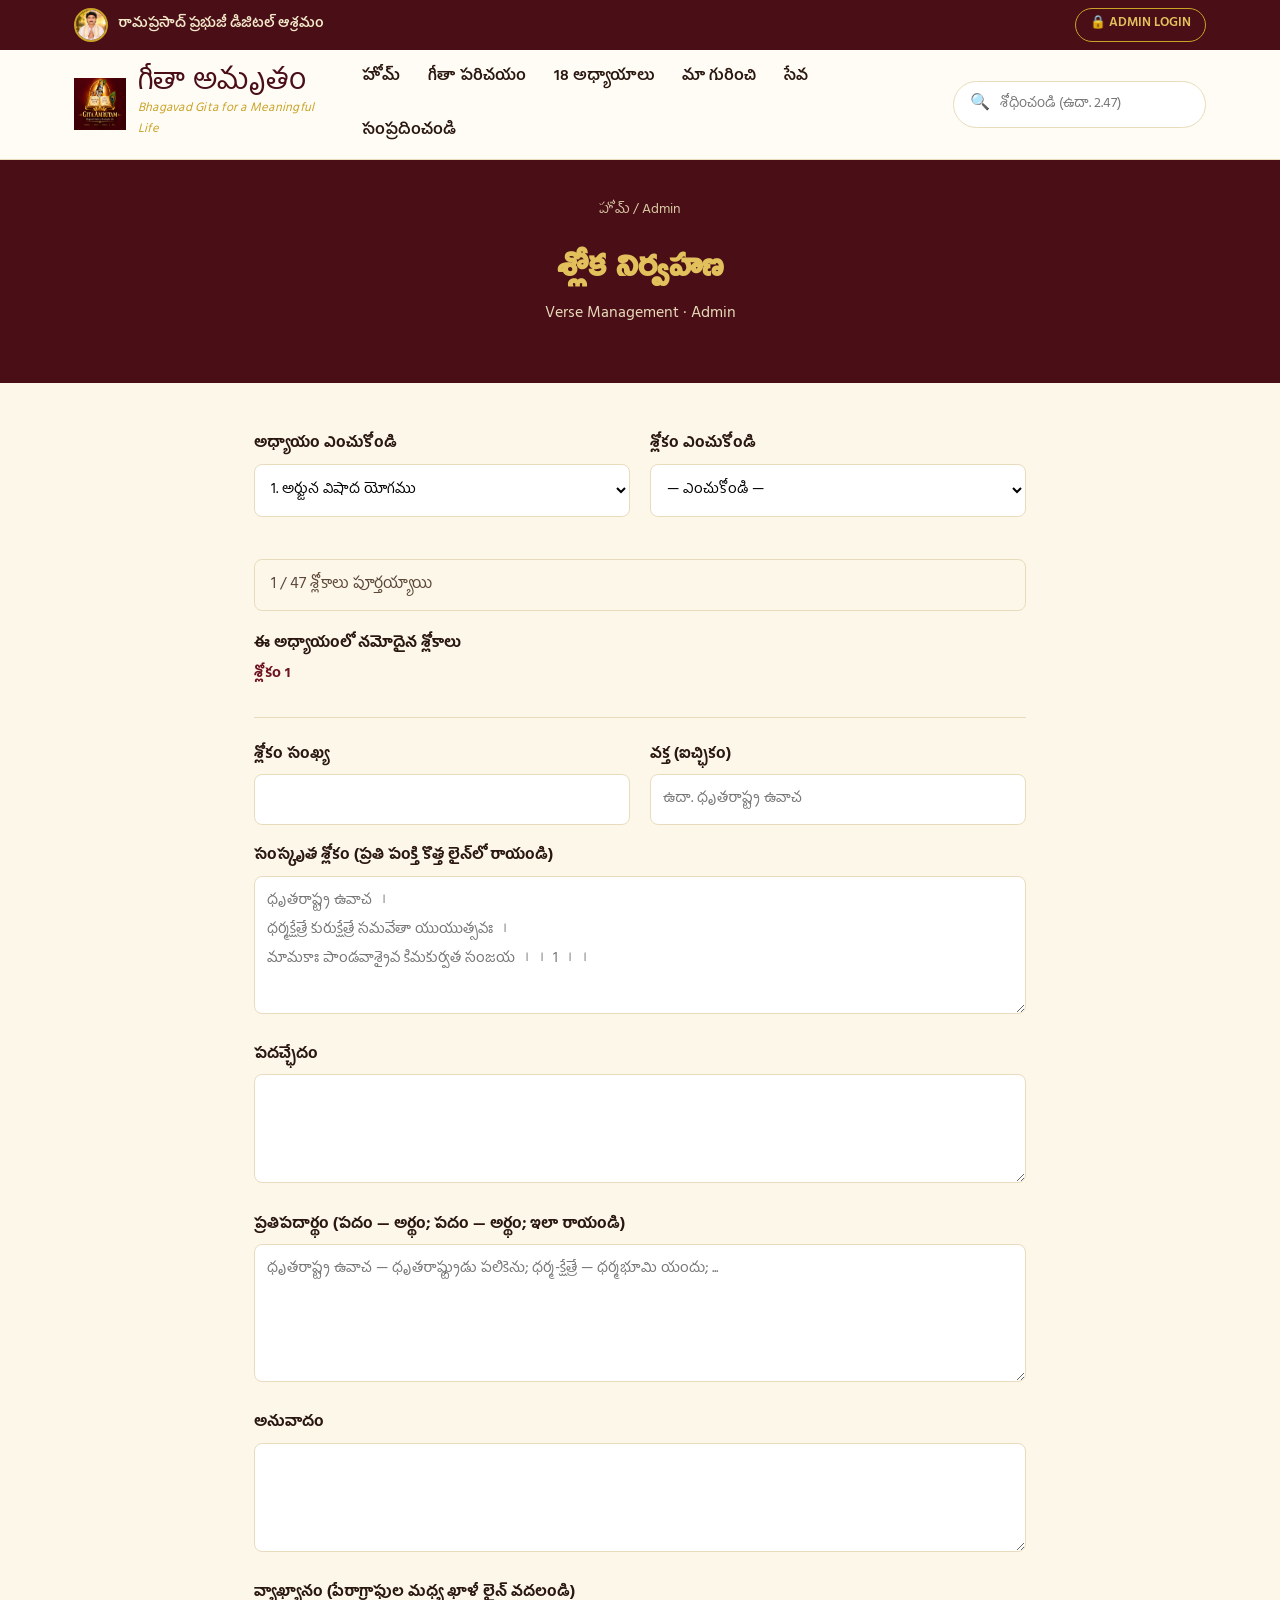
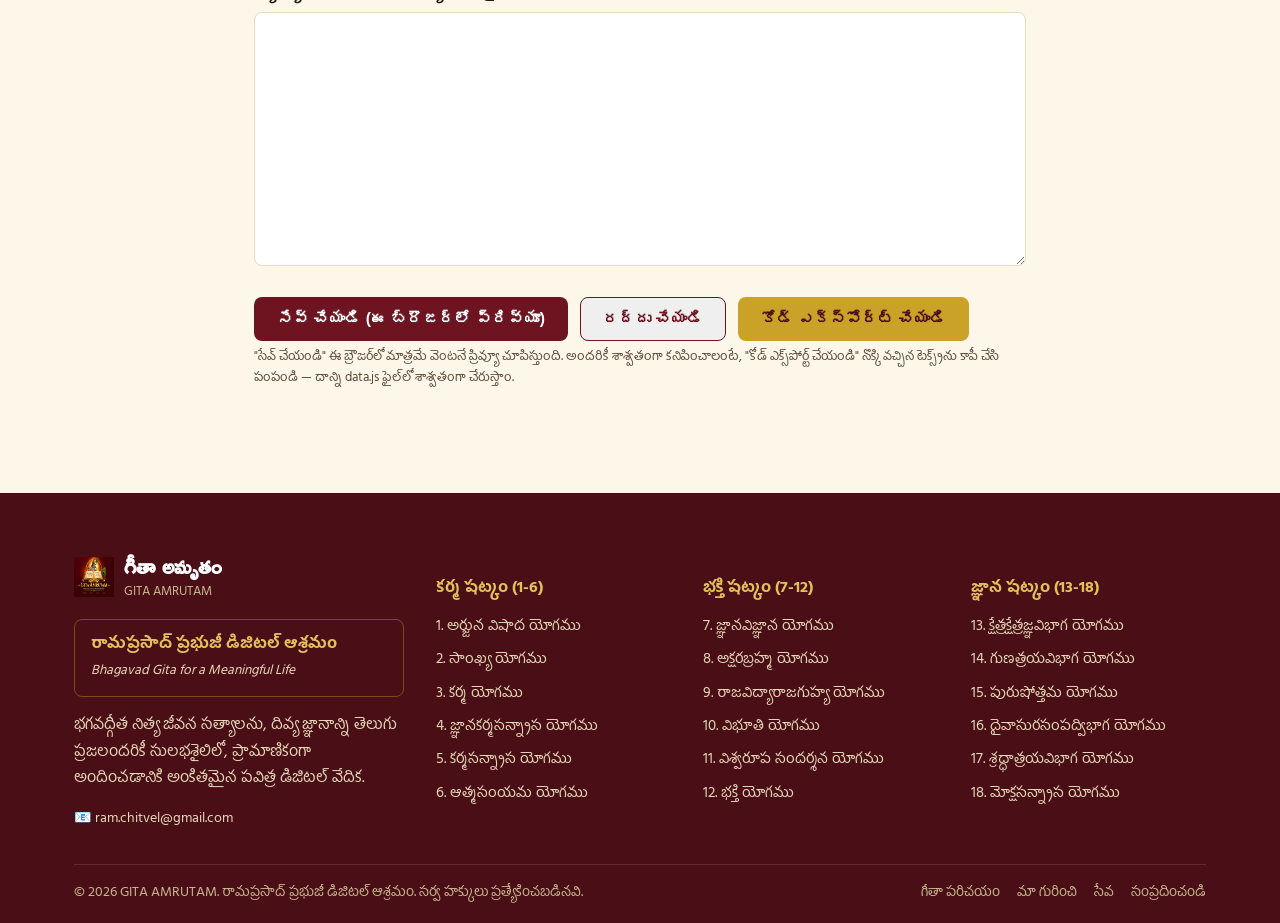
==== admin.html @ 32316d52 "Add files via upload" ====
<!DOCTYPE html>
<html lang="te">
<head>
<meta charset="UTF-8">
<meta name="viewport" content="width=device-width, initial-scale=1.0">
<title>శ్లోక నిర్వహణ — Admin</title>
<link rel="icon" href="assets/logo.png">
<link rel="stylesheet" href="css/style.css">
<style>
  .admin-wrap{max-width:820px;margin:0 auto;padding:50px 24px 90px;}
  .admin-wrap h1{color:var(--maroon);font-size:1.8rem;}
  .admin-wrap .sub{color:var(--gold);font-style:italic;margin-bottom:30px;}
  .field{margin-bottom:20px;}
  .field label{display:block;font-weight:700;color:var(--ink);margin-bottom:6px;font-size:0.92rem;}
  .field input, .field select, .field textarea{
    width:100%;padding:10px 12px;border:1px solid var(--border-soft);border-radius:8px;
    font-family:inherit;font-size:0.95rem;background:#fff;
  }
  .row2{display:grid;grid-template-columns:1fr 1fr;gap:20px;}
  .progress-box{border:1px solid var(--border-soft);border-radius:8px;padding:12px 16px;margin:22px 0;color:var(--ink-soft);}
  .existing-list{font-size:0.9rem;color:var(--ink-soft);margin-bottom:30px;}
  .existing-list a{color:var(--maroon);font-weight:700;margin-right:10px;}
  .code-out{width:100%;min-height:160px;font-family:monospace;font-size:0.82rem;margin-top:14px;}
  .btn-row{display:flex;gap:12px;flex-wrap:wrap;margin-top:10px;}
  .hint{font-size:0.82rem;color:var(--ink-soft);margin-top:6px;}
</style>
</head>
<body>

<div id="site-header"></div>

<div class="page-header">
  <div class="container">
    <div class="crumb"><a href="index.html">హోమ్</a> / Admin</div>
    <h1 style="color:var(--gold-light);">శ్లోక నిర్వహణ</h1>
    <p>Verse Management · Admin</p>
  </div>
</div>

<div class="admin-wrap">

  <div class="row2">
    <div class="field">
      <label>అధ్యాయం ఎంచుకోండి</label>
      <select id="admin-chapter"></select>
    </div>
    <div class="field">
      <label>శ్లోకం ఎంచుకోండి</label>
      <select id="admin-verse"></select>
    </div>
  </div>

  <div class="progress-box" id="admin-progress"></div>

  <div class="field">
    <label>ఈ అధ్యాయంలో నమోదైన శ్లోకాలు</label>
    <div class="existing-list" id="admin-existing">ఇంకా శ్లోకాలు నమోదు కాలేదు.</div>
  </div>

  <hr style="border:none;border-top:1px solid var(--border-soft);margin:26px 0;">

  <div class="row2">
    <div class="field">
      <label>శ్లోకం సంఖ్య</label>
      <input type="number" id="f-verse-num" min="1">
    </div>
    <div class="field">
      <label>వక్త (ఐచ్ఛికం)</label>
      <input type="text" id="f-speaker" placeholder="ఉదా. ధృతరాష్ట్ర ఉవాచ">
    </div>
  </div>

  <div class="field">
    <label>సంస్కృత శ్లోకం (ప్రతి పంక్తి కొత్త లైన్‌లో రాయండి)</label>
    <textarea id="f-sanskrit" rows="4" placeholder="ధృతరాష్ట్ర ఉవాచ ।&#10;ధర్మక్షేత్రే కురుక్షేత్రే సమవేతా యుయుత్సవః ।&#10;మామకాః పాండవాశ్చైవ కిమకుర్వత సంజయ ।। 1 ।।"></textarea>
  </div>

  <div class="field">
    <label>పదచ్ఛేదం</label>
    <textarea id="f-padachedanam" rows="3"></textarea>
  </div>

  <div class="field">
    <label>ప్రతిపదార్థం (పదం — అర్థం; పదం — అర్థం; ఇలా రాయండి)</label>
    <textarea id="f-pratipadartham" rows="4" placeholder="ధృతరాష్ట్ర ఉవాచ — ధృతరాష్ట్రుడు పలికెను; ధర్మ-క్షేత్రే — ధర్మభూమి యందు; ..."></textarea>
  </div>

  <div class="field">
    <label>అనువాదం</label>
    <textarea id="f-translation" rows="3"></textarea>
  </div>

  <div class="field">
    <label>వ్యాఖ్యానం (పేరాగ్రాఫుల మధ్య ఖాళీ లైన్ వదలండి)</label>
    <textarea id="f-commentary" rows="8"></textarea>
  </div>

  <div class="btn-row">
    <button class="btn btn-maroon" onclick="saveDraft()">సేవ్ చేయండి (ఈ బ్రౌజర్‌లో ప్రివ్యూ)</button>
    <button class="btn btn-outline" onclick="clearForm()">రద్దు చేయండి</button>
    <button class="btn btn-gold" onclick="exportCode()">కోడ్ ఎక్స్‌పోర్ట్ చేయండి</button>
  </div>
  <p class="hint">"సేవ్ చేయండి" ఈ బ్రౌజర్‌లో మాత్రమే వెంటనే ప్రివ్యూ చూపిస్తుంది. అందరికీ శాశ్వతంగా కనిపించాలంటే, "కోడ్ ఎక్స్‌పోర్ట్ చేయండి" నొక్కి వచ్చిన టెక్స్ట్‌ను కాపీ చేసి పంపండి — దాన్ని data.js ఫైల్‌లో శాశ్వతంగా చేరుస్తాం.</p>

  <textarea class="code-out" id="code-output" style="display:none;" readonly></textarea>
</div>

<div id="site-footer"></div>

<script src="js/data.js"></script>
<script src="js/main.js"></script>
<script>
  mountLayout("");

  function populateChapterSelect(){
    const sel = document.getElementById("admin-chapter");
    sel.innerHTML = CHAPTERS.map(c => `<option value="${c.n}">${c.n}. ${c.te}</option>`).join("");
    sel.onchange = onChapterChange;
    onChapterChange();
  }

  function onChapterChange(){
    const chNum = Number(document.getElementById("admin-chapter").value);
    const chapter = getChapter(chNum);
    const existing = versesForChapter(chNum);

    document.getElementById("admin-progress").textContent =
      `${existing.length} / ${chapter.verses} శ్లోకాలు పూర్తయ్యాయి`;

    const vSel = document.getElementById("admin-verse");
    let opts = `<option value="">— ఎంచుకోండి —</option>`;
    for(let i=1;i<=chapter.verses;i++){
      const has = existing.find(v=>v.verse===i);
      opts += `<option value="${i}">${has?"✓ ":""}శ్లోకం ${i}</option>`;
    }
    vSel.innerHTML = opts;
    vSel.onchange = onVerseChange;

    document.getElementById("admin-existing").innerHTML = existing.length
      ? existing.map(v => `<a href="verse.html?ch=${chNum}&v=${v.verse}" target="_blank">శ్లోకం ${v.verse}</a>`).join(" ")
      : "ఇంకా శ్లోకాలు నమోదు కాలేదు.";
  }

  function onVerseChange(){
    const chNum = Number(document.getElementById("admin-chapter").value);
    const vNum = Number(document.getElementById("admin-verse").value);
    if(!vNum) { clearForm(false); return; }
    const v = getVerse(chNum, vNum);
    document.getElementById("f-verse-num").value = vNum;
    document.getElementById("f-speaker").value = v ? (v.speaker||"") : "";
    document.getElementById("f-sanskrit").value = v ? v.sanskrit.join("\n") : "";
    document.getElementById("f-padachedanam").value = v ? v.padachedanam : "";
    document.getElementById("f-pratipadartham").value = v ? v.pratipadartham : "";
    document.getElementById("f-translation").value = v ? v.translation : "";
    document.getElementById("f-commentary").value = v ? v.commentary.join("\n\n") : "";
  }

  function clearForm(resetVerseSelect=true){
    if(resetVerseSelect) document.getElementById("admin-verse").value = "";
    document.getElementById("f-verse-num").value = "";
    document.getElementById("f-speaker").value = "";
    document.getElementById("f-sanskrit").value = "";
    document.getElementById("f-padachedanam").value = "";
    document.getElementById("f-pratipadartham").value = "";
    document.getElementById("f-translation").value = "";
    document.getElementById("f-commentary").value = "";
  }

  function buildVerseObject(){
    const chNum = Number(document.getElementById("admin-chapter").value);
    const vNum = Number(document.getElementById("f-verse-num").value);
    if(!vNum){ alert("శ్లోకం సంఖ్య నమోదు చేయండి."); return null; }
    return {
      key: chNum + "-" + vNum,
      obj: {
        chapter: chNum,
        verse: vNum,
        speaker: document.getElementById("f-speaker").value.trim(),
        sanskrit: document.getElementById("f-sanskrit").value.split("\n").map(s=>s.trim()).filter(Boolean),
        padachedanam: document.getElementById("f-padachedanam").value.trim(),
        pratipadartham: document.getElementById("f-pratipadartham").value.trim(),
        translation: document.getElementById("f-translation").value.trim(),
        commentary: document.getElementById("f-commentary").value.split("\n\n").map(s=>s.trim()).filter(Boolean)
      }
    };
  }

  function saveDraft(){
    const built = buildVerseObject();
    if(!built) return;
    saveLocalDraft(built.key, built.obj);
    onChapterChange();
    if(confirm("ఈ బ్రౌజర్‌లో సేవ్ అయ్యింది! ఇప్పుడు ప్రివ్యూ చూడాలా?")){
      window.open(`verse.html?ch=${built.obj.chapter}&v=${built.obj.verse}`, "_blank");
    }
  }

  function exportCode(){
    const built = buildVerseObject();
    if(!built) return;
    const text = `  "${built.key}": ${JSON.stringify(built.obj, null, 2)},`;
    const out = document.getElementById("code-output");
    out.style.display = "block";
    out.value = text;
    out.select();
  }

  populateChapterSelect();
</script>
</body>
</html>
---- css/style.css ----
@import url('https://fonts.googleapis.com/css2?family=Ramabhadra&family=Hind+Guntur:wght@400;500;600;700&display=swap');

:root{
  --maroon-dark:#4a0e17;
  --maroon:#6d1420;
  --maroon-light:#8a1c2b;
  --gold:#c9a227;
  --gold-light:#e2c15c;
  --cream:#fdf7ea;
  --cream-2:#fffcf5;
  --ink:#2a1810;
  --ink-soft:#5a4636;
  --border-soft:#e9dcbd;
  --shadow:0 10px 30px rgba(74,14,23,0.08);
  --radius:14px;
  --max-width:1180px;
}

*{box-sizing:border-box;}
html{scroll-behavior:smooth;}
body{
  margin:0;
  font-family:'Hind Guntur',sans-serif;
  background:var(--cream);
  color:var(--ink);
  line-height:1.65;
}
h1,h2,h3,h4,.display{
  font-family:'Ramabhadra','Hind Guntur',sans-serif;
  color:var(--maroon-dark);
  margin:0;
}
a{color:inherit;text-decoration:none;}
img{max-width:100%;display:block;}
.container{max-width:var(--max-width);margin:0 auto;padding:0 24px;}

/* ---------- Top bar ---------- */
.topbar{
  background:var(--maroon-dark);
  color:#f4e9c9;
  font-size:0.85rem;
}
.topbar .container{
  display:flex;align-items:center;justify-content:space-between;
  padding-top:8px;padding-bottom:8px;
}
.topbar-left{display:flex;align-items:center;gap:10px;}
.topbar-left img{width:34px;height:34px;border-radius:50%;border:2px solid var(--gold);object-fit:cover;}
.topbar-left span{font-weight:600;}
.admin-btn{
  display:inline-flex;align-items:center;gap:6px;
  border:1px solid var(--gold);color:var(--gold-light);
  padding:5px 14px;border-radius:999px;font-size:0.8rem;font-weight:600;
  transition:background .2s,color .2s;
}
.admin-btn:hover{background:var(--gold);color:var(--maroon-dark);}

/* ---------- Navbar ---------- */
.navbar{background:var(--cream-2);border-bottom:1px solid var(--border-soft);position:sticky;top:0;z-index:50;}
.navbar .container{display:flex;align-items:center;justify-content:space-between;padding-top:14px;padding-bottom:14px;gap:24px;}
.brand{display:flex;align-items:center;gap:12px;}
.brand img{width:52px;height:52px;}
.brand-title{font-size:1.9rem;color:var(--maroon-dark);line-height:1;}
.brand-sub{font-size:0.78rem;color:var(--gold);font-style:italic;letter-spacing:.02em;}
.menu{display:flex;gap:28px;list-style:none;margin:0;padding:0;flex-wrap:wrap;}
.menu a{font-weight:600;font-size:1rem;color:var(--ink);padding-bottom:4px;border-bottom:2px solid transparent;}
.menu a:hover,.menu a.active{color:var(--maroon);border-bottom-color:var(--gold);}
.search-box{display:flex;align-items:center;gap:8px;border:1px solid var(--border-soft);border-radius:999px;padding:8px 16px;background:#fff;min-width:200px;}
.search-box input{border:none;outline:none;font-family:inherit;font-size:0.9rem;width:100%;background:transparent;}
@media(max-width:900px){
  .menu{display:none;}
  .search-box{display:none;}
}

/* ---------- Hero ---------- */
.hero{
  position:relative;color:#fff;min-height:560px;display:flex;align-items:center;
  background:linear-gradient(100deg,rgba(30,6,10,.88) 0%,rgba(30,6,10,.62) 45%,rgba(30,6,10,.15) 75%),
             url('../assets/hero.jpg') center/cover no-repeat;
}
.hero-inner{max-width:640px;padding:64px 24px;}
.badge{
  display:inline-flex;align-items:center;gap:8px;border:1px solid var(--gold);
  color:var(--gold-light);padding:6px 16px;border-radius:999px;font-size:0.8rem;margin-bottom:22px;
}
.hero h1{font-size:3.6rem;color:var(--gold-light);margin-bottom:6px;}
.hero .eng-sub{font-style:italic;color:#e7d9b8;letter-spacing:.04em;margin-bottom:20px;font-size:1rem;}
.hero p.lead{color:#f2e9d4;font-size:1.05rem;max-width:560px;margin-bottom:24px;}
.verse-quote{
  border-left:3px solid var(--gold);background:rgba(0,0,0,.28);
  padding:16px 20px;margin-bottom:26px;border-radius:0 8px 8px 0;
}
.verse-quote .sk{color:var(--gold-light);font-size:1.05rem;margin-bottom:8px;}
.verse-quote .mn{color:#efe6cf;font-size:0.92rem;}
.hero-actions{display:flex;flex-wrap:wrap;gap:14px;margin-bottom:22px;}
.btn{
  display:inline-flex;align-items:center;gap:8px;padding:12px 22px;border-radius:8px;
  font-weight:700;font-size:0.98rem;cursor:pointer;border:1px solid transparent;transition:all .18s;
}
.btn-gold{background:var(--gold);color:var(--maroon-dark);}
.btn-gold:hover{background:var(--gold-light);}
.btn-outline-light{border-color:rgba(255,255,255,.55);color:#fff;}
.btn-outline-light:hover{border-color:var(--gold);color:var(--gold-light);}
.btn-outline{border-color:var(--maroon);color:var(--maroon);}
.btn-outline:hover{background:var(--maroon);color:#fff;}
.btn-maroon{background:var(--maroon);color:#fff;}
.btn-maroon:hover{background:var(--maroon-light);}
.hero-stats{display:flex;flex-wrap:wrap;gap:10px;color:#e7d9b8;font-size:0.88rem;}
.hero-stats span:not(:last-child)::after{content:'•';margin-left:10px;color:var(--gold);}

/* ---------- Sections ---------- */
section{padding:64px 0;}
.section-head{text-align:center;max-width:680px;margin:0 auto 40px;}
.eyebrow{color:var(--gold);font-weight:600;font-size:0.85rem;display:inline-flex;align-items:center;gap:8px;margin-bottom:10px;}
.section-head h2{font-size:2.1rem;margin-bottom:10px;}
.section-head p{color:var(--ink-soft);}

/* Carousel */
.carousel-wrap{position:relative;}
.carousel{display:flex;gap:20px;overflow-x:auto;padding:6px 4px 18px;scroll-snap-type:x mandatory;}
.carousel::-webkit-scrollbar{height:8px;}
.carousel::-webkit-scrollbar-thumb{background:var(--border-soft);border-radius:8px;}
.carousel-arrow{
  position:absolute;top:44%;transform:translateY(-50%);
  width:40px;height:40px;border-radius:50%;background:#fff;border:1px solid var(--border-soft);
  display:flex;align-items:center;justify-content:center;cursor:pointer;box-shadow:var(--shadow);z-index:5;
}
.carousel-arrow.left{left:-14px;}
.carousel-arrow.right{right:-14px;}
@media(max-width:640px){.carousel-arrow{display:none;}}

.chapter-card{
  flex:0 0 240px;scroll-snap-align:start;background:#fff;border:1px solid var(--border-soft);
  border-radius:var(--radius);padding:22px;transition:transform .18s,box-shadow .18s,border-color .18s;
}
.chapter-card:hover{transform:translateY(-4px);box-shadow:var(--shadow);border-color:var(--gold);}
.chapter-card .num{font-family:'Ramabhadra',serif;font-size:1.5rem;color:var(--maroon);}
.chapter-card .om{float:right;color:var(--gold);opacity:.7;font-size:1.2rem;}
.chapter-card h3{font-size:1.15rem;margin:10px 0 2px;}
.chapter-card .sk-title{font-style:italic;color:var(--ink-soft);font-size:0.85rem;margin-bottom:8px;display:block;}
.chapter-card .summary{font-size:0.88rem;color:var(--ink-soft);margin-bottom:10px;}
.chapter-card .vcount{font-size:0.8rem;color:var(--gold);font-weight:600;}

.grid-3{display:grid;grid-template-columns:repeat(3,1fr);gap:24px;}
.grid-3-chapters{display:grid;grid-template-columns:repeat(3,1fr);gap:24px;}
@media(max-width:900px){.grid-3,.grid-3-chapters{grid-template-columns:1fr;}}

/* Shatka cards */
.shatka-card{background:#fff;border:1px solid var(--border-soft);border-radius:var(--radius);padding:28px;position:relative;}
.shatka-card.featured{border-color:var(--gold);}
.shatka-tag{position:absolute;top:14px;right:14px;background:var(--gold-light);color:var(--maroon-dark);
  font-size:0.72rem;font-weight:700;padding:3px 10px;border-radius:999px;}
.shatka-badge{display:inline-block;background:var(--maroon-dark);color:var(--gold-light);
  font-weight:700;padding:6px 14px;border-radius:999px;font-size:0.9rem;margin-bottom:14px;}
.shatka-card h3{font-size:1.3rem;margin-bottom:10px;}
.shatka-card p{color:var(--ink-soft);font-size:0.92rem;margin-bottom:14px;}
.shatka-card .link{color:var(--maroon);font-weight:700;font-size:0.9rem;}

/* Verse of the day */
.votd{
  background:radial-gradient(circle at 30% 20%,var(--maroon-light),var(--maroon-dark) 70%);
  border:1px solid var(--gold);border-radius:20px;padding:48px 40px;text-align:center;color:#fff;
}
.votd .pill{display:inline-flex;align-items:center;gap:8px;border:1px solid var(--gold);color:var(--gold-light);
  padding:6px 18px;border-radius:999px;font-size:0.85rem;margin-bottom:22px;}
.votd .sk{color:var(--gold-light);font-size:1.3rem;margin-bottom:20px;line-height:1.9;}
.votd .mn{color:#fdf6e3;font-size:1rem;max-width:640px;margin:0 auto 18px;}
.votd .ref{color:var(--gold);font-weight:700;font-size:0.9rem;margin-bottom:22px;}

/* About / ashram */
.about-card{background:#fff;border:1px solid var(--border-soft);border-radius:var(--radius);
  display:flex;gap:30px;align-items:center;padding:32px;box-shadow:var(--shadow);}
.about-card img{width:150px;height:150px;border-radius:50%;object-fit:cover;border:4px solid var(--gold);flex-shrink:0;}
.about-card .label{color:var(--gold);font-weight:700;font-size:0.85rem;margin-bottom:6px;}
.about-card h3{font-size:1.5rem;margin-bottom:10px;}
.about-card p{color:var(--ink-soft);margin-bottom:18px;}
.about-actions{display:flex;gap:12px;flex-wrap:wrap;}
@media(max-width:700px){.about-card{flex-direction:column;text-align:center;}}

/* ---------- Footer ---------- */
footer{background:var(--maroon-dark);color:#e7d9b8;padding-top:56px;}
.footer-grid{display:grid;grid-template-columns:1.4fr 1fr 1fr 1fr;gap:32px;padding-bottom:32px;}
@media(max-width:900px){.footer-grid{grid-template-columns:1fr;}}
.footer-brand{display:flex;align-items:center;gap:10px;margin-bottom:14px;}
.footer-brand img{width:40px;height:40px;}
.footer-brand h4{color:#fff;font-size:1.3rem;}
.footer-box{border:1px solid rgba(201,162,39,.4);border-radius:8px;padding:12px 16px;margin-bottom:14px;}
.footer-box strong{display:block;color:var(--gold-light);}
.footer-box em{font-size:0.85rem;}
.footer p.desc{font-size:0.88rem;color:#d9c9a3;margin-bottom:14px;}
.footer-mail{display:flex;align-items:center;gap:8px;font-size:0.88rem;}
footer h5{color:var(--gold-light);font-size:1rem;margin-bottom:14px;}
footer ul{list-style:none;margin:0;padding:0;}
footer li{margin-bottom:9px;font-size:0.92rem;}
footer li a:hover{color:var(--gold-light);}
.footer-bottom{border-top:1px solid rgba(255,255,255,.12);padding:18px 0;display:flex;justify-content:space-between;
  flex-wrap:wrap;gap:10px;font-size:0.85rem;color:#c9b98f;}
.footer-bottom a{margin-left:14px;}

/* ---------- Page header (chapters/chapter/verse) ---------- */
.page-header{background:var(--maroon-dark);color:#fff;padding:40px 0;text-align:center;}
.page-header .crumb{color:#d9c9a3;font-size:0.85rem;margin-bottom:10px;}
.page-header .crumb a:hover{color:var(--gold-light);}
.page-header h1{color:var(--gold-light);font-size:2.3rem;}
.page-header p{color:#e7d9b8;margin-top:8px;}

/* ---------- Chapter list ---------- */
.chapters-grid{display:grid;grid-template-columns:repeat(3,1fr);gap:24px;padding:56px 0;}
@media(max-width:900px){.chapters-grid{grid-template-columns:1fr;}}

/* ---------- Chapter detail ---------- */
.chapter-intro{background:#fff;border:1px solid var(--border-soft);border-radius:var(--radius);
  padding:32px;margin:40px 0;box-shadow:var(--shadow);}
.chapter-intro .drop{display:flex;gap:18px;}
.chapter-intro .letter{font-family:'Ramabhadra',serif;font-size:3rem;color:var(--maroon);line-height:1;}
.verse-progress{font-size:0.9rem;color:var(--ink-soft);margin:18px 0 26px;text-align:center;}
.verse-list-grid{display:grid;grid-template-columns:repeat(auto-fill,minmax(120px,1fr));gap:12px;margin-bottom:56px;}
.verse-pill{
  display:block;text-align:center;padding:12px 8px;border:1px solid var(--border-soft);border-radius:10px;
  background:#fff;font-weight:700;color:var(--maroon);transition:all .15s;
}
.verse-pill:hover{border-color:var(--gold);background:var(--cream-2);}
.verse-pill.disabled{color:#bbb;pointer-events:none;background:#f7f3e8;}
.empty-note{text-align:center;color:var(--ink-soft);padding:30px;}

/* ---------- Verse detail ---------- */
.verse-layout{display:grid;grid-template-columns:2.2fr 1fr;gap:36px;padding:44px 0 80px;align-items:start;}
@media(max-width:900px){.verse-layout{grid-template-columns:1fr;}}
.verse-main{}
.verse-nav-row{display:flex;justify-content:space-between;align-items:center;margin-bottom:18px;font-size:0.92rem;}
.verse-nav-row a{color:var(--maroon);font-weight:700;}
.verse-title{text-align:center;margin-bottom:22px;}
.verse-title h1{font-size:1.6rem;}
.speaker-line{text-align:center;font-style:italic;color:var(--ink-soft);margin-bottom:10px;}
.sanskrit-card{
  background:var(--cream-2);border:1px solid var(--border-soft);border-radius:var(--radius);
  padding:34px 28px;text-align:center;margin-bottom:34px;
}
.sanskrit-card .line{font-family:'Ramabhadra',serif;font-size:1.35rem;color:var(--maroon-dark);line-height:2.1;}
.sanskrit-card .end-mark{color:var(--gold);}
.verse-section{margin-bottom:32px;}
.verse-section h4{
  color:var(--maroon);font-size:1.15rem;margin-bottom:12px;padding-bottom:6px;
  border-bottom:2px solid var(--gold);display:inline-block;
}
.pratipadartham .pair{color:var(--ink);}
.pratipadartham .pair b{color:var(--maroon);}
.translation-box{background:#fdf3d8;border:1px solid var(--gold-light);border-radius:10px;padding:20px 22px;color:var(--ink);}
.commentary p{margin-bottom:14px;color:var(--ink-soft);}
.verse-bottom-nav{display:flex;justify-content:space-between;gap:14px;margin-top:40px;}
.verse-bottom-nav a{flex:1;text-align:center;}

.sidebar{position:sticky;top:96px;}
.side-chapter-card{
  background:#fff;border:1px solid var(--border-soft);border-radius:var(--radius);padding:18px;
  display:flex;align-items:center;gap:12px;margin-bottom:22px;
}
.side-chapter-card .num{font-family:'Ramabhadra',serif;color:var(--maroon);font-size:1.4rem;}
.side-chapter-card div h4{font-size:1rem;}
.sidebar h5{color:var(--maroon);margin-bottom:12px;font-size:1rem;}
.jump-grid{display:grid;grid-template-columns:repeat(6,1fr);gap:8px;margin-bottom:24px;}
.jump-num{
  display:flex;align-items:center;justify-content:center;aspect-ratio:1;border-radius:8px;
  border:1px solid var(--border-soft);font-size:0.85rem;font-weight:700;color:var(--maroon);background:#fff;
}
.jump-num:hover{border-color:var(--gold);}
.jump-num.current{background:var(--maroon);color:#fff;border-color:var(--maroon);}
.jump-num.disabled{color:#c9c2ae;background:#f7f3e8;pointer-events:none;}
.chapter-select{width:100%;padding:10px;border-radius:8px;border:1px solid var(--border-soft);font-family:inherit;}

/* Utility */
.text-center{text-align:center;}
.mt-24{margin-top:24px;}
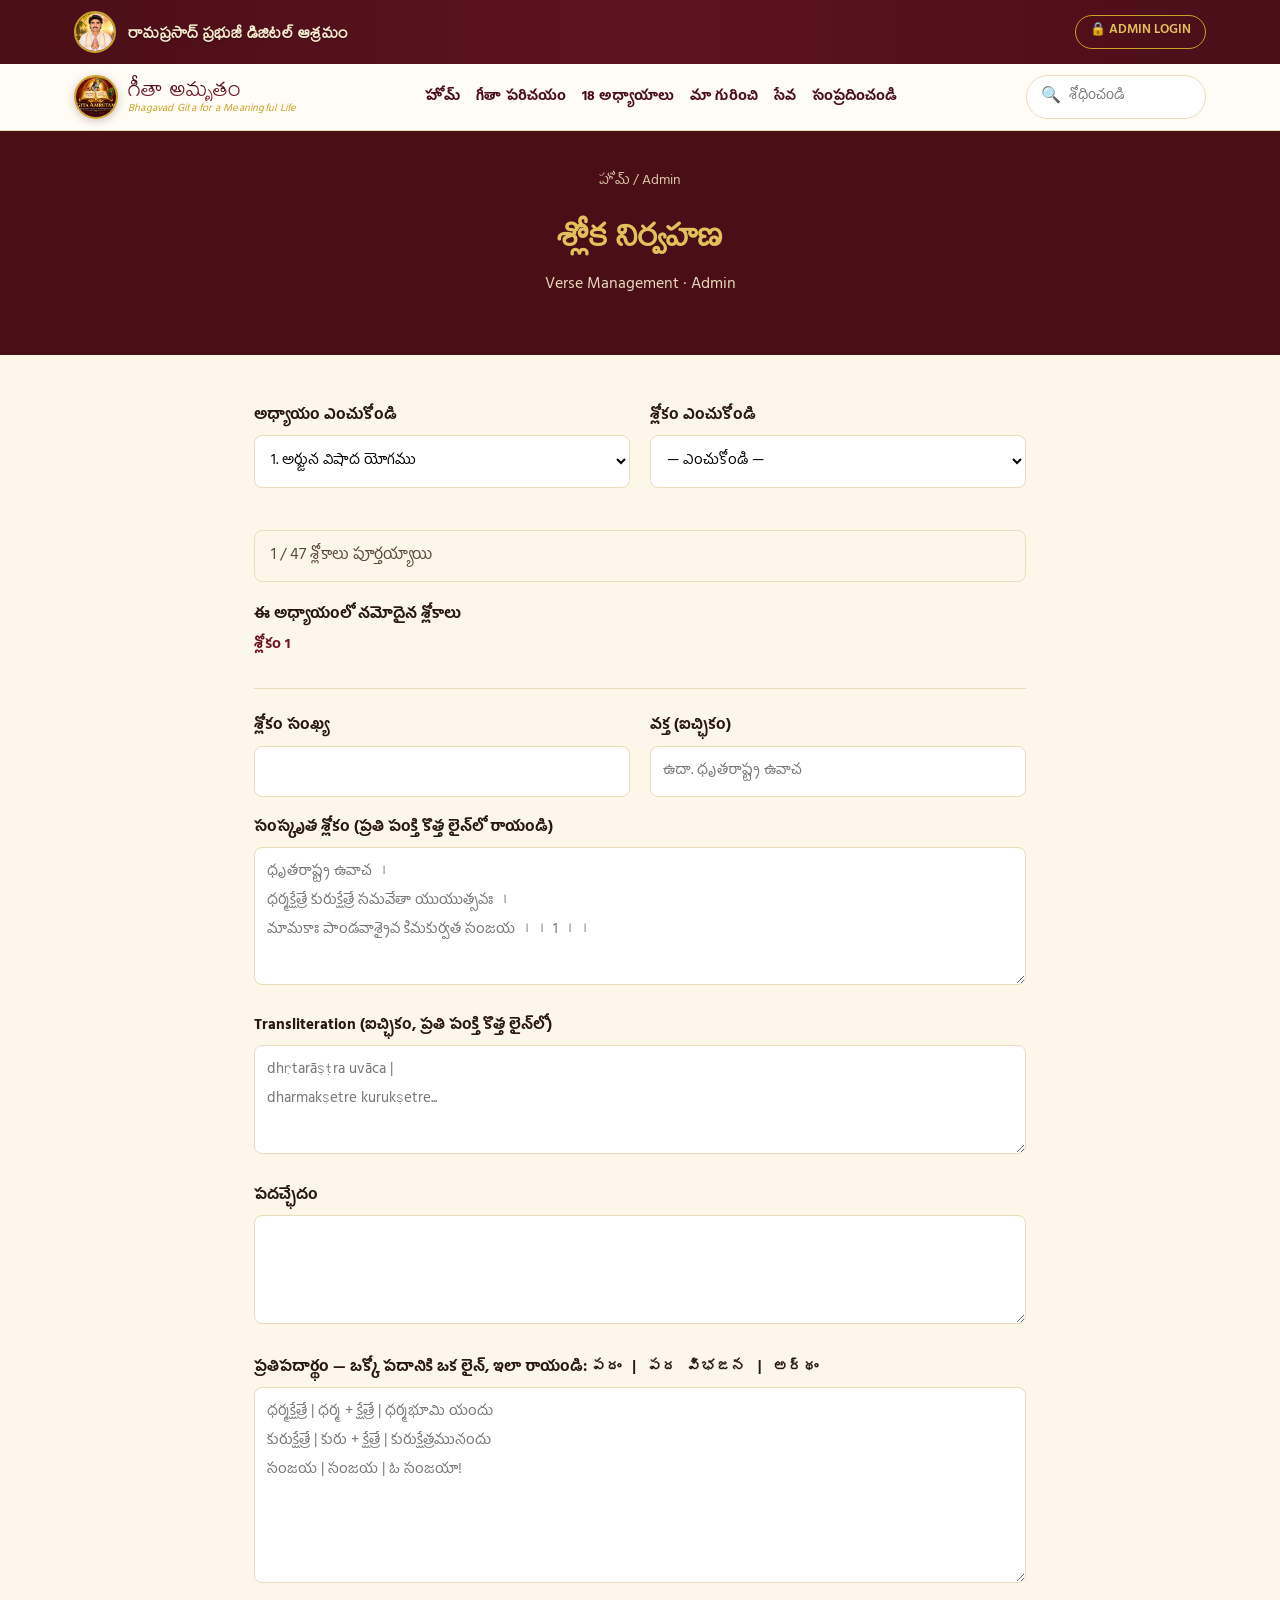
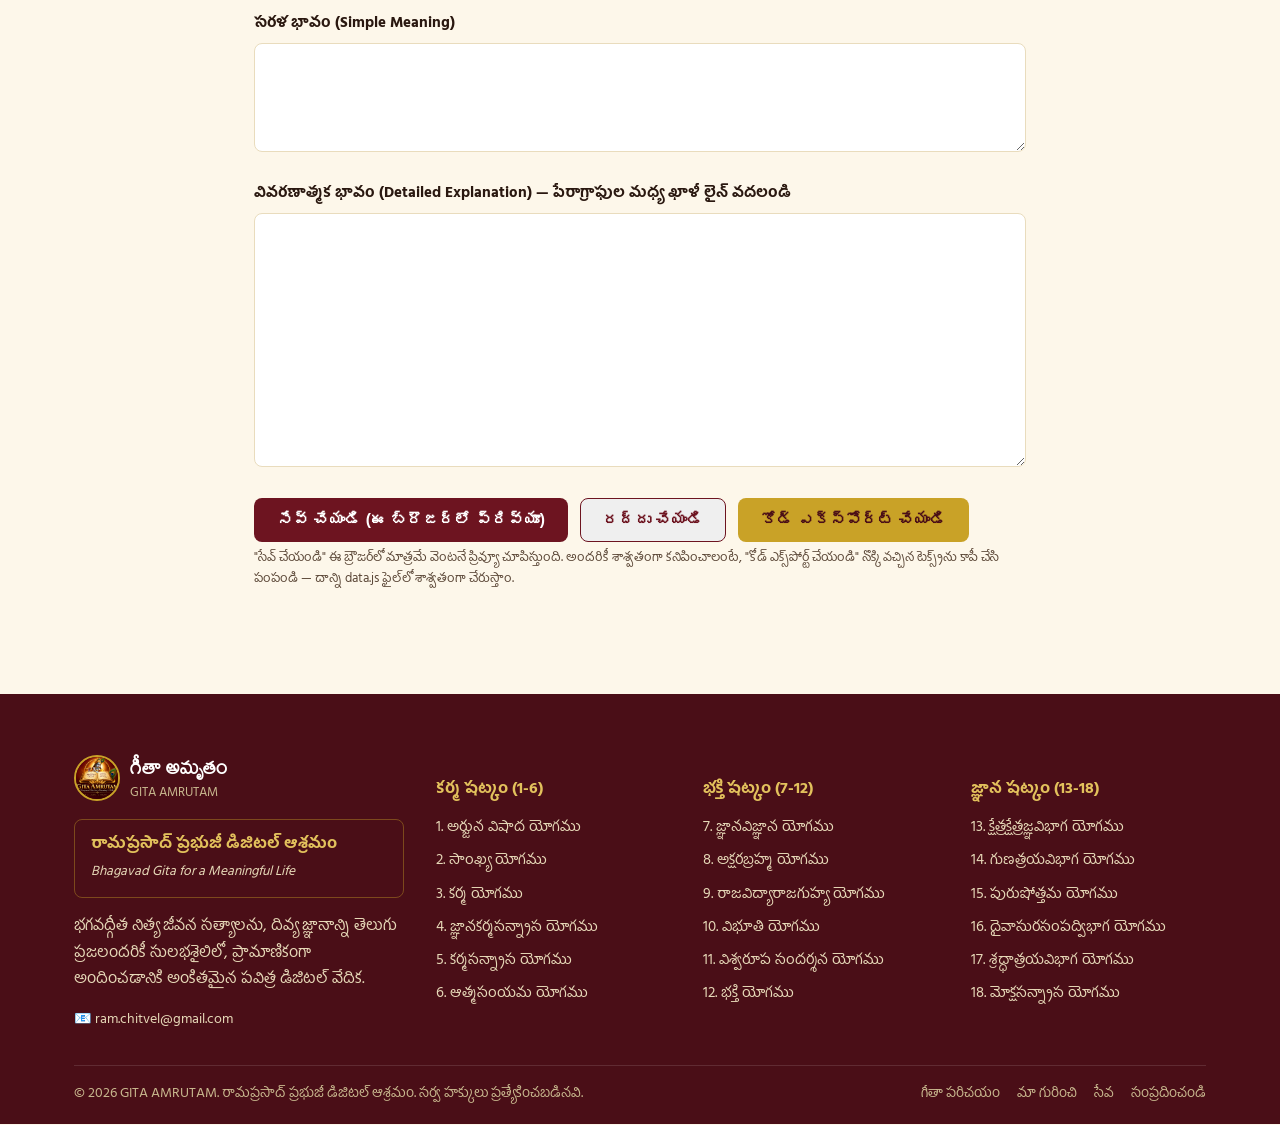
==== commit eba77db5: "Add files via upload" ====
--- a/admin.html
+++ b/admin.html
@@ -76,22 +76,27 @@
   </div>
 
   <div class="field">
+    <label>Transliteration (ఐచ్ఛికం, ప్రతి పంక్తి కొత్త లైన్‌లో)</label>
+    <textarea id="f-translit" rows="3" placeholder="dhṛtarāṣṭra uvāca |&#10;dharmakṣetre kurukṣetre..."></textarea>
+  </div>
+
+  <div class="field">
     <label>పదచ్ఛేదం</label>
     <textarea id="f-padachedanam" rows="3"></textarea>
   </div>
 
   <div class="field">
-    <label>ప్రతిపదార్థం (పదం — అర్థం; పదం — అర్థం; ఇలా రాయండి)</label>
-    <textarea id="f-pratipadartham" rows="4" placeholder="ధృతరాష్ట్ర ఉవాచ — ధృతరాష్ట్రుడు పలికెను; ధర్మ-క్షేత్రే — ధర్మభూమి యందు; ..."></textarea>
-  </div>
-
-  <div class="field">
-    <label>అనువాదం</label>
+    <label>ప్రతిపదార్థం — ఒక్కో పదానికి ఒక లైన్, ఇలా రాయండి: <code>పదం | పద విభజన | అర్థం</code></label>
+    <textarea id="f-pratipadartham" rows="6" placeholder="ధర్మక్షేత్రే | ధర్మ + క్షేత్రే | ధర్మభూమి యందు&#10;కురుక్షేత్రే | కురు + క్షేత్రే | కురుక్షేత్రమునందు&#10;సంజయ | సంజయ | ఓ సంజయా!"></textarea>
+  </div>
+
+  <div class="field">
+    <label>సరళ భావం (Simple Meaning)</label>
     <textarea id="f-translation" rows="3"></textarea>
   </div>
 
   <div class="field">
-    <label>వ్యాఖ్యానం (పేరాగ్రాఫుల మధ్య ఖాళీ లైన్ వదలండి)</label>
+    <label>వివరణాత్మక భావం (Detailed Explanation) — పేరాగ్రాఫుల మధ్య ఖాళీ లైన్ వదలండి</label>
     <textarea id="f-commentary" rows="8"></textarea>
   </div>
 
@@ -149,8 +154,10 @@
     document.getElementById("f-verse-num").value = vNum;
     document.getElementById("f-speaker").value = v ? (v.speaker||"") : "";
     document.getElementById("f-sanskrit").value = v ? v.sanskrit.join("\n") : "";
+    document.getElementById("f-translit").value = v && v.transliteration ? v.transliteration.join("\n") : "";
     document.getElementById("f-padachedanam").value = v ? v.padachedanam : "";
-    document.getElementById("f-pratipadartham").value = v ? v.pratipadartham : "";
+    document.getElementById("f-pratipadartham").value = v && v.pratipadartham
+      ? v.pratipadartham.map(r => `${r.word} | ${r.breakdown} | ${r.meaning}`).join("\n") : "";
     document.getElementById("f-translation").value = v ? v.translation : "";
     document.getElementById("f-commentary").value = v ? v.commentary.join("\n\n") : "";
   }
@@ -160,6 +167,7 @@
     document.getElementById("f-verse-num").value = "";
     document.getElementById("f-speaker").value = "";
     document.getElementById("f-sanskrit").value = "";
+    document.getElementById("f-translit").value = "";
     document.getElementById("f-padachedanam").value = "";
     document.getElementById("f-pratipadartham").value = "";
     document.getElementById("f-translation").value = "";
@@ -170,6 +178,12 @@
     const chNum = Number(document.getElementById("admin-chapter").value);
     const vNum = Number(document.getElementById("f-verse-num").value);
     if(!vNum){ alert("శ్లోకం సంఖ్య నమోదు చేయండి."); return null; }
+    const pratipadaLines = document.getElementById("f-pratipadartham").value.split("\n").map(s=>s.trim()).filter(Boolean);
+    const pratipadartham = pratipadaLines.map(line => {
+      const parts = line.split("|").map(p=>p.trim());
+      return { word: parts[0]||"", breakdown: parts[1]||"", meaning: parts[2]||"" };
+    });
+    const translitLines = document.getElementById("f-translit").value.split("\n").map(s=>s.trim()).filter(Boolean);
     return {
       key: chNum + "-" + vNum,
       obj: {
@@ -177,8 +191,9 @@
         verse: vNum,
         speaker: document.getElementById("f-speaker").value.trim(),
         sanskrit: document.getElementById("f-sanskrit").value.split("\n").map(s=>s.trim()).filter(Boolean),
+        transliteration: translitLines,
         padachedanam: document.getElementById("f-padachedanam").value.trim(),
-        pratipadartham: document.getElementById("f-pratipadartham").value.trim(),
+        pratipadartham: pratipadartham,
         translation: document.getElementById("f-translation").value.trim(),
         commentary: document.getElementById("f-commentary").value.split("\n\n").map(s=>s.trim()).filter(Boolean)
       }
--- a/css/style.css
+++ b/css/style.css
@@ -1,4 +1,4 @@
-@import url('https://fonts.googleapis.com/css2?family=Ramabhadra&family=Hind+Guntur:wght@400;500;600;700&display=swap');
+@import url('https://fonts.googleapis.com/css2?family=Mallanna&family=Ramabhadra&family=Hind+Guntur:wght@400;500;600;700&display=swap');
 
 :root{
   --maroon-dark:#4a0e17;
@@ -26,7 +26,7 @@
   line-height:1.65;
 }
 h1,h2,h3,h4,.display{
-  font-family:'Ramabhadra','Hind Guntur',sans-serif;
+  font-family:'Mallanna','Ramabhadra','Hind Guntur',sans-serif;
   color:var(--maroon-dark);
   margin:0;
 }
@@ -36,17 +36,24 @@
 
 /* ---------- Top bar ---------- */
 .topbar{
-  background:var(--maroon-dark);
+  background:linear-gradient(90deg,var(--maroon-dark),#5c1420,var(--maroon-dark));
   color:#f4e9c9;
-  font-size:0.85rem;
+  font-size:1rem;
 }
 .topbar .container{
   display:flex;align-items:center;justify-content:space-between;
-  padding-top:8px;padding-bottom:8px;
-}
-.topbar-left{display:flex;align-items:center;gap:10px;}
-.topbar-left img{width:34px;height:34px;border-radius:50%;border:2px solid var(--gold);object-fit:cover;}
-.topbar-left span{font-weight:600;}
+  padding-top:11px;padding-bottom:11px;
+}
+.topbar-left{display:flex;align-items:center;gap:12px;}
+.topbar-left img{width:42px;height:42px;border-radius:50%;border:2px solid var(--gold);object-fit:cover;flex-shrink:0;}
+.topbar-left span{
+  font-family:'Mallanna','Hind Guntur',sans-serif;
+  font-weight:600;
+  font-size:1.15rem;
+  letter-spacing:0.015em;
+  color:#f6ecce;
+  text-shadow:0 1px 2px rgba(0,0,0,.35);
+}
 .admin-btn{
   display:inline-flex;align-items:center;gap:6px;
   border:1px solid var(--gold);color:var(--gold-light);
@@ -57,38 +64,74 @@
 
 /* ---------- Navbar ---------- */
 .navbar{background:var(--cream-2);border-bottom:1px solid var(--border-soft);position:sticky;top:0;z-index:50;}
-.navbar .container{display:flex;align-items:center;justify-content:space-between;padding-top:14px;padding-bottom:14px;gap:24px;}
-.brand{display:flex;align-items:center;gap:12px;}
-.brand img{width:52px;height:52px;}
-.brand-title{font-size:1.9rem;color:var(--maroon-dark);line-height:1;}
-.brand-sub{font-size:0.78rem;color:var(--gold);font-style:italic;letter-spacing:.02em;}
-.menu{display:flex;gap:28px;list-style:none;margin:0;padding:0;flex-wrap:wrap;}
-.menu a{font-weight:600;font-size:1rem;color:var(--ink);padding-bottom:4px;border-bottom:2px solid transparent;}
-.menu a:hover,.menu a.active{color:var(--maroon);border-bottom-color:var(--gold);}
-.search-box{display:flex;align-items:center;gap:8px;border:1px solid var(--border-soft);border-radius:999px;padding:8px 16px;background:#fff;min-width:200px;}
-.search-box input{border:none;outline:none;font-family:inherit;font-size:0.9rem;width:100%;background:transparent;}
-@media(max-width:900px){
+.navbar-top{display:flex;align-items:center;justify-content:space-between;gap:18px;padding-top:11px;padding-bottom:11px;flex-wrap:nowrap;}
+.brand{display:flex;align-items:center;gap:10px;flex-shrink:0;}
+.brand img{
+  width:44px;height:44px;border-radius:50%;object-fit:cover;
+  border:2px solid var(--gold);box-shadow:0 2px 8px rgba(74,14,23,.25);
+  flex-shrink:0;
+}
+.brand-title{
+  font-family:'Mallanna','Ramabhadra',sans-serif;
+  font-size:1.5rem;
+  color:var(--maroon-dark);
+  line-height:1.1;
+  letter-spacing:0.01em;
+  background:linear-gradient(180deg,var(--maroon-dark) 40%,var(--maroon-light) 100%);
+  -webkit-background-clip:text;background-clip:text;-webkit-text-fill-color:transparent;
+}
+.brand-sub{font-size:0.66rem;color:var(--gold);font-style:italic;letter-spacing:.02em;white-space:nowrap;}
+.menu{
+  display:flex;align-items:center;gap:16px;list-style:none;margin:0;padding:0;
+  flex:1 1 auto;justify-content:center;min-width:0;
+  overflow-x:auto;scrollbar-width:none;white-space:nowrap;
+}
+.menu::-webkit-scrollbar{display:none;}
+.menu a{
+  font-family:'Hind Guntur',sans-serif;
+  font-weight:700;font-size:0.88rem;letter-spacing:0.005em;
+  color:var(--maroon-dark);padding-bottom:3px;border-bottom:2px solid transparent;
+  white-space:nowrap;flex-shrink:0;
+  transition:color .15s,border-color .15s;
+}
+.menu a:hover,.menu a.active{color:var(--gold);border-bottom-color:var(--gold);}
+.search-box{display:flex;align-items:center;gap:6px;border:1px solid var(--border-soft);border-radius:999px;padding:7px 14px;background:#fff;flex-shrink:0;width:180px;}
+.search-box input{border:none;outline:none;font-family:inherit;font-size:0.85rem;width:100%;background:transparent;min-width:0;}
+@media(max-width:1080px){
+  .search-box{display:none;}
+}
+@media(max-width:820px){
   .menu{display:none;}
-  .search-box{display:none;}
 }
 
 /* ---------- Hero ---------- */
 .hero{
-  position:relative;color:#fff;min-height:560px;display:flex;align-items:center;
-  background:linear-gradient(100deg,rgba(30,6,10,.88) 0%,rgba(30,6,10,.62) 45%,rgba(30,6,10,.15) 75%),
-             url('../assets/hero.jpg') center/cover no-repeat;
-}
-.hero-inner{max-width:640px;padding:64px 24px;}
+  position:relative;color:#fff;min-height:min(680px,88vh);display:flex;align-items:center;
+  background:linear-gradient(100deg,rgba(35,8,12,.82) 0%,rgba(35,8,12,.55) 48%,rgba(35,8,12,.12) 80%),
+             url('../assets/hero.jpg') center 28%/cover no-repeat;
+}
+.hero-inner{max-width:640px;padding:64px 0;}
 .badge{
   display:inline-flex;align-items:center;gap:8px;border:1px solid var(--gold);
-  color:var(--gold-light);padding:6px 16px;border-radius:999px;font-size:0.8rem;margin-bottom:22px;
-}
-.hero h1{font-size:3.6rem;color:var(--gold-light);margin-bottom:6px;}
-.hero .eng-sub{font-style:italic;color:#e7d9b8;letter-spacing:.04em;margin-bottom:20px;font-size:1rem;}
-.hero p.lead{color:#f2e9d4;font-size:1.05rem;max-width:560px;margin-bottom:24px;}
+  background:rgba(30,7,11,.65);
+  color:var(--gold-light);padding:7px 18px;border-radius:999px;font-size:0.82rem;
+  font-weight:600;letter-spacing:0.02em;margin-bottom:22px;
+}
+.hero h1{
+  font-family:'Mallanna','Ramabhadra',sans-serif;
+  font-size:4rem;
+  margin-bottom:6px;
+  letter-spacing:0.01em;
+  background:linear-gradient(180deg,#f6dd94 0%,var(--gold-light) 45%,var(--gold) 100%);
+  -webkit-background-clip:text;background-clip:text;-webkit-text-fill-color:transparent;
+  text-shadow:0 2px 12px rgba(0,0,0,.35);
+}
+.hero .eng-sub{color:#eddfb8;letter-spacing:.06em;margin-bottom:22px;font-size:1.05rem;font-weight:600;font-style:italic;}
+.hero p.lead{color:#f7f0dc;font-size:1.1rem;font-weight:500;line-height:1.75;max-width:560px;margin-bottom:24px;text-shadow:0 1px 4px rgba(0,0,0,.4);}
 .verse-quote{
-  border-left:3px solid var(--gold);background:rgba(0,0,0,.28);
+  border-left:3px solid var(--gold);background:rgba(90,20,28,.5);
   padding:16px 20px;margin-bottom:26px;border-radius:0 8px 8px 0;
+  backdrop-filter:blur(1px);
 }
 .verse-quote .sk{color:var(--gold-light);font-size:1.05rem;margin-bottom:8px;}
 .verse-quote .mn{color:#efe6cf;font-size:0.92rem;}
@@ -182,7 +225,7 @@
 .footer-grid{display:grid;grid-template-columns:1.4fr 1fr 1fr 1fr;gap:32px;padding-bottom:32px;}
 @media(max-width:900px){.footer-grid{grid-template-columns:1fr;}}
 .footer-brand{display:flex;align-items:center;gap:10px;margin-bottom:14px;}
-.footer-brand img{width:40px;height:40px;}
+.footer-brand img{width:46px;height:46px;border-radius:50%;object-fit:cover;border:2px solid var(--gold);}
 .footer-brand h4{color:#fff;font-size:1.3rem;}
 .footer-box{border:1px solid rgba(201,162,39,.4);border-radius:8px;padding:12px 16px;margin-bottom:14px;}
 .footer-box strong{display:block;color:var(--gold-light);}
@@ -258,7 +301,7 @@
 .side-chapter-card .num{font-family:'Ramabhadra',serif;color:var(--maroon);font-size:1.4rem;}
 .side-chapter-card div h4{font-size:1rem;}
 .sidebar h5{color:var(--maroon);margin-bottom:12px;font-size:1rem;}
-.jump-grid{display:grid;grid-template-columns:repeat(6,1fr);gap:8px;margin-bottom:24px;}
+.jump-grid{display:grid;grid-template-columns:repeat(5,1fr);gap:8px;margin-bottom:10px;}
 .jump-num{
   display:flex;align-items:center;justify-content:center;aspect-ratio:1;border-radius:8px;
   border:1px solid var(--border-soft);font-size:0.85rem;font-weight:700;color:var(--maroon);background:#fff;
@@ -268,6 +311,65 @@
 .jump-num.disabled{color:#c9c2ae;background:#f7f3e8;pointer-events:none;}
 .chapter-select{width:100%;padding:10px;border-radius:8px;border:1px solid var(--border-soft);font-family:inherit;}
 
-/* Utility */
+/* ---------- Chapter banner (used on verse page, reference-design style) ---------- */
+.chapter-banner{
+  position:relative;color:#fff;
+  background:linear-gradient(100deg,rgba(35,8,12,.85) 0%,rgba(35,8,12,.6) 55%,rgba(35,8,12,.25) 100%),
+             url('../assets/hero.jpg') center 25%/cover no-repeat;
+}
+.chbanner-crumb{padding-top:14px;font-size:0.82rem;color:#e2d3ac;}
+.chbanner-crumb a:hover{color:var(--gold-light);}
+.chbanner-inner{display:flex;justify-content:space-between;align-items:flex-end;gap:24px;padding:22px 24px 34px;flex-wrap:wrap;}
+.chbanner-badge{display:inline-block;border:1px solid var(--gold);background:rgba(30,7,11,.6);
+  color:var(--gold-light);padding:5px 16px;border-radius:999px;font-size:0.78rem;font-weight:700;margin-bottom:10px;}
+.chbanner-left h1{color:var(--gold-light);font-size:2.1rem;text-shadow:0 2px 10px rgba(0,0,0,.4);}
+.chbanner-sub{color:#e7d9b8;font-style:italic;margin-top:4px;font-size:0.95rem;}
+.chbanner-quote{max-width:280px;color:#f3e6c4;font-style:italic;font-size:0.92rem;text-align:right;
+  border-right:2px solid var(--gold);padding-right:14px;line-height:1.6;}
+@media(max-width:760px){.chbanner-quote{text-align:left;border-right:none;border-left:2px solid var(--gold);padding-left:14px;}}
+
+/* ---------- Mula sloka card ---------- */
+.mula-sloka-card{display:flex;gap:0;border:1px solid var(--border-soft);border-radius:var(--radius);overflow:hidden;margin-bottom:30px;box-shadow:var(--shadow);}
+.mula-sloka-tag{
+  background:var(--maroon-dark);color:var(--gold-light);font-weight:700;font-size:0.85rem;
+  padding:20px 16px;text-align:center;display:flex;flex-direction:column;justify-content:center;
+  min-width:110px;flex-shrink:0;
+}
+.mula-sloka-tag span{font-weight:400;font-style:italic;font-size:0.72rem;color:#e7d9b8;}
+.mula-sloka-body{background:var(--cream-2);padding:22px 26px;flex:1;text-align:center;}
+.sanskrit-lines .line{font-family:'Ramabhadra',serif;font-size:1.3rem;color:var(--maroon-dark);line-height:2;}
+.translit-lines{margin-top:10px;font-style:italic;color:var(--ink-soft);font-size:0.9rem;line-height:1.8;}
+.verse-nav-title{font-weight:700;color:var(--maroon);}
+
+/* ---------- Pratipadartham table ---------- */
+.h4-en{font-size:0.78rem;font-weight:400;color:var(--ink-soft);font-style:italic;}
+.padachedanam-text{background:var(--cream-2);padding:14px 18px;border-radius:8px;color:var(--ink-soft);}
+.pratipadartham-table{width:100%;border-collapse:collapse;background:#fff;border:1px solid var(--border-soft);border-radius:8px;overflow:hidden;}
+.pratipadartham-table th{background:var(--cream-2);color:var(--maroon-dark);font-weight:700;padding:10px 14px;text-align:left;border-bottom:1px solid var(--border-soft);font-size:0.88rem;}
+.pratipadartham-table td{padding:10px 14px;border-bottom:1px solid var(--border-soft);font-size:0.9rem;}
+.pratipadartham-table tr:last-child td{border-bottom:none;}
+.pp-word{font-weight:700;color:var(--maroon);white-space:nowrap;}
+.pp-break{color:var(--ink-soft);}
+@media(max-width:640px){.pratipadartham-table{font-size:0.8rem;} .pratipadartham-table th, .pratipadartham-table td{padding:8px;}}
+
+/* ---------- Sidebar: progress bar, actions, quote ---------- */
+.side-progress-card{background:#fff;border:1px solid var(--border-soft);border-radius:var(--radius);padding:16px;margin-bottom:22px;}
+.progress-label{font-size:0.82rem;color:var(--maroon);font-weight:700;margin-top:12px;}
+.progress-count{font-size:0.8rem;color:var(--ink-soft);margin:4px 0 8px;}
+.progress-track{background:var(--cream-2);border-radius:999px;height:8px;overflow:hidden;}
+.progress-fill{background:linear-gradient(90deg,var(--gold),var(--gold-light));height:100%;border-radius:999px;}
+.h5-en{font-size:0.72rem;font-weight:400;color:var(--ink-soft);}
+.sidebar-actions{display:flex;flex-direction:column;gap:8px;margin:22px 0;}
+.side-action-btn{
+  display:flex;align-items:center;gap:8px;width:100%;text-align:left;
+  background:#fff;border:1px solid var(--border-soft);border-radius:8px;padding:10px 14px;
+  font-family:inherit;font-size:0.88rem;font-weight:600;color:var(--maroon-dark);cursor:pointer;
+  transition:border-color .15s,background .15s;
+}
+.side-action-btn:hover{border-color:var(--gold);background:var(--cream-2);}
+.side-quote-box{
+  background:var(--maroon-dark);color:#f3e6c4;border-radius:var(--radius);padding:20px;
+  font-style:italic;font-size:0.9rem;text-align:center;line-height:1.7;border:1px solid var(--gold);
+}
 .text-center{text-align:center;}
 .mt-24{margin-top:24px;}
